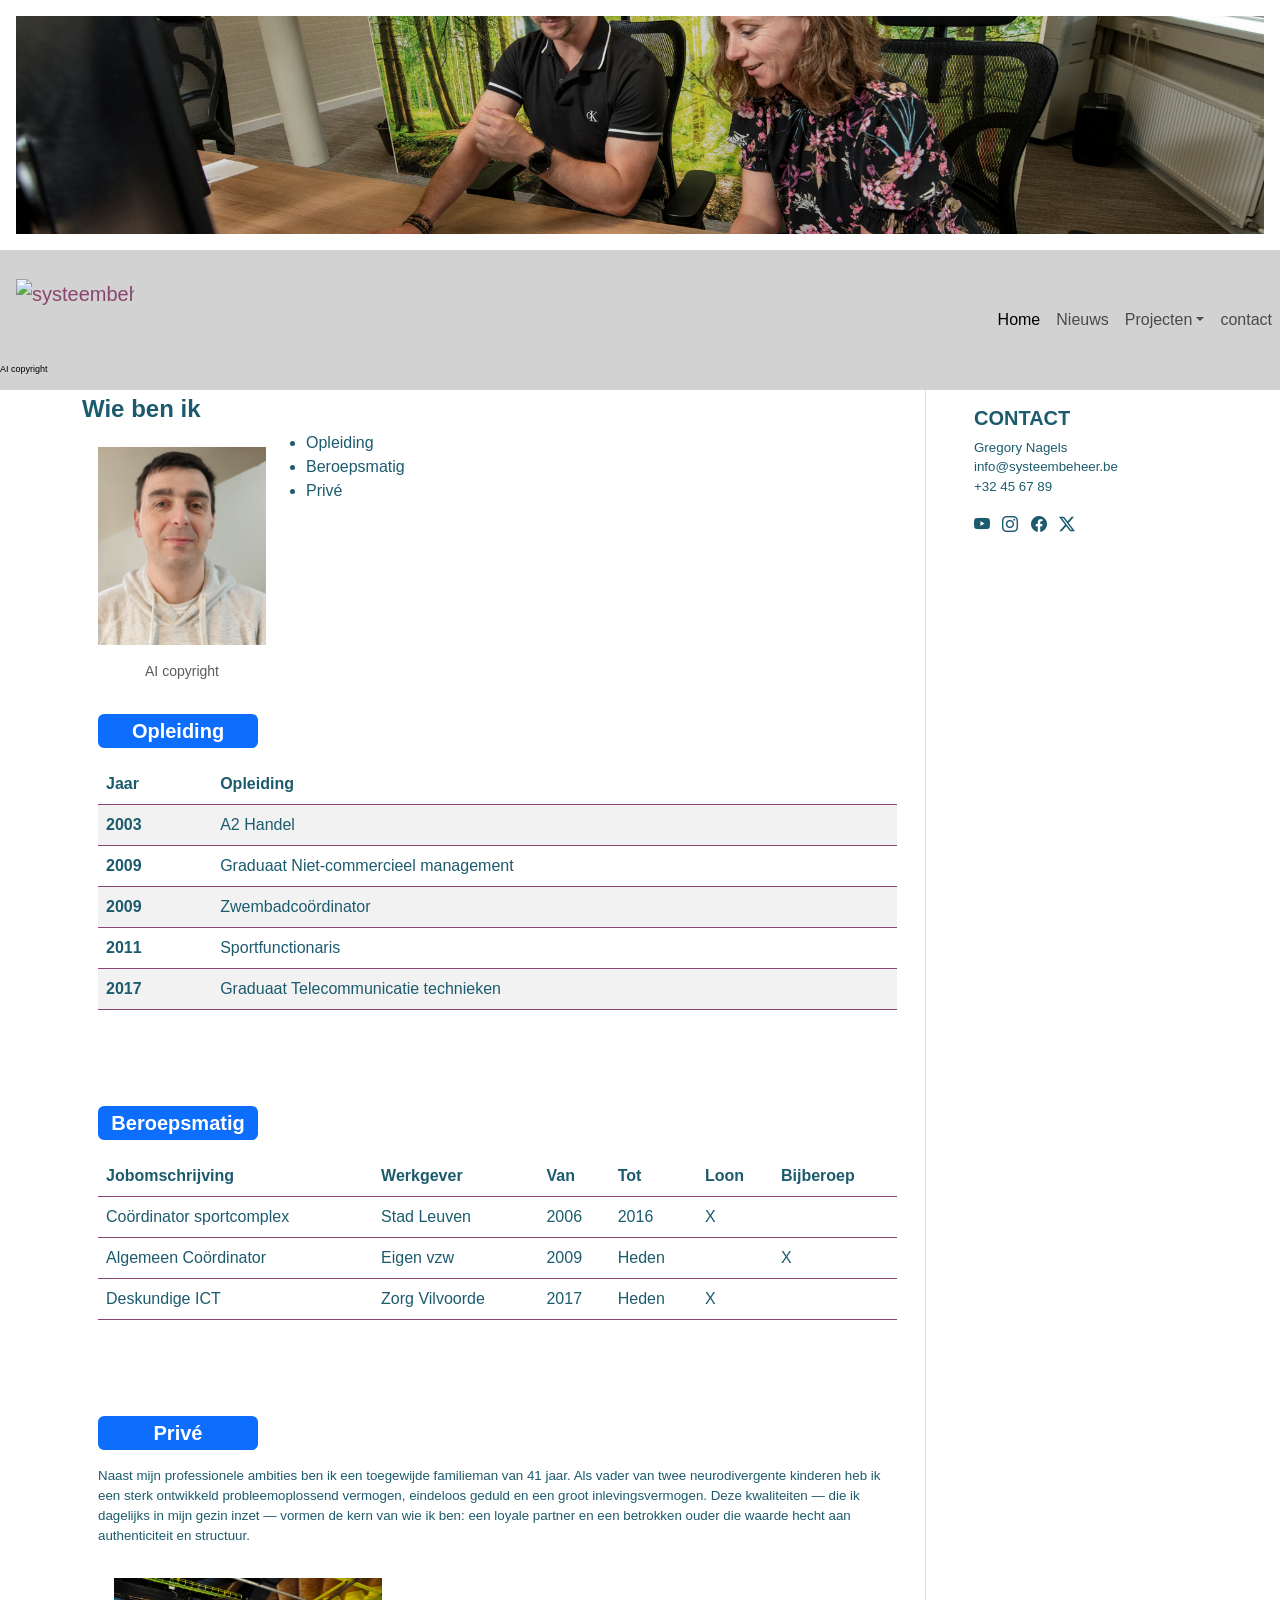
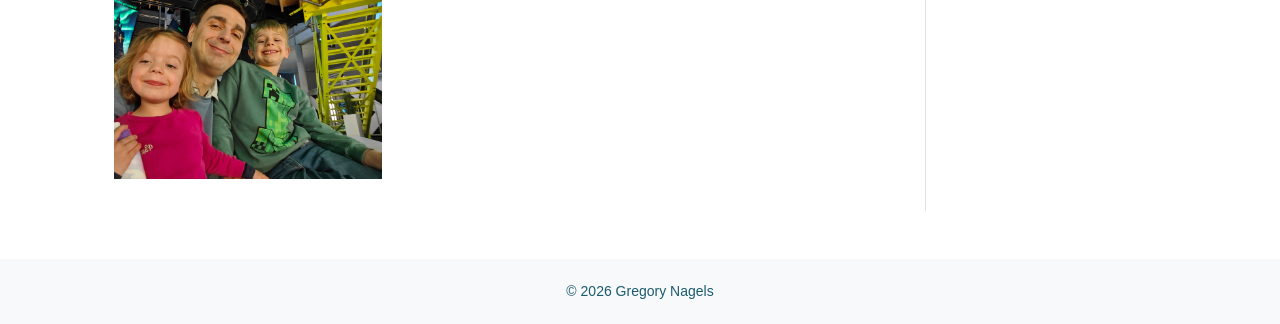
==== index.html @ eec40cdf "Add files via upload" ====
<!DOCTYPE html>
<html lang="nl-BE">

<head>
  <meta charset="UTF-8">
  <meta name="viewport" content="width=device-width, initial-scale=1.0">
  <title>Portfolio Gregory Nagels</title>
  <link rel="stylesheet" href="css/reset.css">
  <link href="https://cdn.jsdelivr.net/npm/bootstrap@5.3.3/dist/css/bootstrap.min.css" rel="stylesheet">
  <link rel="stylesheet" href="https://cdn.jsdelivr.net/npm/bootstrap-icons@1.11.3/font/bootstrap-icons.min.css">
  <script src="https://cdn.jsdelivr.net/npm/bootstrap@5.3.3/dist/js/bootstrap.bundle.min.js" defer></script>
  <link rel="stylesheet" href="css/style.css">
</head>

<body>
  <img src="assets/samenwerken.jpeg" class="img-fluid w-100" style="height: 250px; object-fit: cover;" alt="samenwerken">

  <nav class="navbar navbar-expand-md container-fluid">
    <a class="navbar-brand" href="#">
      <img src="assets/logo.jpg" alt="systeembeheer" width="150" height="100">
      <figcaption>AI copyright</figcaption>
    </a>
    <button class="navbar-toggler" type="button" data-bs-toggle="collapse" data-bs-target="#navbarSupportedContent">
      <span class="navbar-toggler-icon"></span>
    </button>
    <div class="collapse navbar-collapse" id="navbarSupportedContent">
      <ul class="navbar-nav ms-auto mb-2 mb-lg-0">
        <li class="nav-item"><a class="nav-link active" href="index.html">Home</a></li>
        <li class="nav-item"><a class="nav-link" href="#">Nieuws</a></li>
        <li class="nav-item dropdown">
          <a class="nav-link dropdown-toggle" href="Projecten.html" role="button">Projecten</a>
          <ul class="dropdown-menu">
            <li><a class="dropdown-item" href="camera_configuratie.html">Camera Configuratie</a></li>
            <li><a class="dropdown-item" href="NIS2.html">NIS 2 support</a></li>
            <li><a class="dropdown-item" href="Shairpoint_migratie.html">Shairpoint Migratie</a></li>
            <li><a class="dropdown-item" href="datacenter_migratie.html">Datacenter Migratie</a></li>
            <li><a class="dropdown-item" href="server_migratie.html">Server Migratie</a></li>
            <li><a class="dropdown-item" href="netwerk_configuratie.html">Netwerk Configuratie</a></li>
          </ul>
        </li>
        <li class="nav-item"><a class="nav-link" href="contact.html">contact</a></li>
      </ul>
    </div>
  </nav>

  <div class="container">
    <div class="row">
      <main class="col-md-9">
        <h1>Wie ben ik</h1>
         <figure class="float-start me-4 mb-3" style="width: 200px;">
          <img src="assets/foto.jpg" class="rounded img-fluid" alt="Camera Bewaking">
          <figcaption class="text-center small text-muted">AI copyright</figcaption>
        </figure>
        <ul>
          <li><a href="#nav-item-1">Opleiding</a></li>
          <li><a href="#nav-item-2">Beroepsmatig</a></li>
          <li><a href="#nav-item-3">Privé</a></li>
        </ul>

        <section id="nav-item-1" class="mb-5">
          <div class="badge text-bg-primary text-wrap fs-5 mb-3" style="width: 10rem;">Opleiding</div>
          <table class="table table-striped">
            <thead>
              <tr>
                <th rowspan="2">Jaar</th>
                <th colspan="2">Opleiding</th>
              </tr>
            </thead>
            <tbody>
              <tr><th>2003</th><td>A2 Handel</td></tr>
              <tr><th>2009</th><td>Graduaat Niet-commercieel management</td></tr>
              <tr><th>2009</th><td>Zwembadcoördinator</td></tr>
              <tr><th>2011</th><td>Sportfunctionaris</td></tr>
              <tr><th>2017</th><td>Graduaat Telecommunicatie technieken</td></tr>
            </tbody>
          </table>
        </section>

        <section id="nav-item-2" class="mb-5">
          <div class="badge text-bg-primary text-wrap fs-5 mb-3" style="width: 10rem;">Beroepsmatig</div>
          <div class="table-responsive">
            <table class="table">
              <thead>
                <tr>
                  <th>Jobomschrijving</th>
                  <th>Werkgever</th>
                  <th>Van</th>
                  <th>Tot</th>
                  <th>Loon</th>
                  <th>Bijberoep</th>
                </tr>
              </thead>
              <tbody>
                <tr>
                  <td>Coördinator sportcomplex</td>
                  <td>Stad Leuven</td>
                  <td>2006</td>
                  <td>2016</td>
                  <td>X</td>
                  <td></td>
                </tr>
                <tr>
                  <td>Algemeen Coördinator</td>
                  <td>Eigen vzw</td>
                  <td>2009</td>
                  <td>Heden</td>
                  <td></td>
                  <td>X</td>
                </tr>
                <tr>
                  <td>Deskundige ICT</td>
                  <td>Zorg Vilvoorde</td>
                  <td>2017</td>
                  <td>Heden</td>
                  <td>X</td>
                  <td></td>
                </tr>
              </tbody>
            </table>
          </div>
        </section>

        <section id="nav-item-3" class="mb-5">
          <div class="badge text-bg-primary text-wrap fs-5 mb-3" style="width: 10rem;">Privé</div>
          <p>Naast mijn professionele ambities ben ik een toegewijde familieman van 41 jaar. Als vader van twee neurodivergente kinderen heb ik een sterk ontwikkeld probleemoplossend vermogen, eindeloos geduld en een groot inlevingsvermogen. Deze kwaliteiten — die ik dagelijks in mijn gezin inzet — vormen de kern van wie ik ben: een loyale partner en een betrokken ouder die waarde hecht aan authenticiteit en structuur.</p>
          <img src="assets/gezin.jpg" class="rounded float-start me-3 mb-3" alt="Gezin" style="max-width: 300px;">
        </section>
      </main>

      <aside class="col-md-3 border-start ps-md-5">
        <h2 class="text-uppercase fs-5 fw-bolder pt-3">contact</h2>
        <p>Gregory Nagels<br>
          <a href="mailto:info@systeembeheer.be">info@systeembeheer.be</a><br>
          +32 45 67 89
        </p>
        <ul class="list-inline socials">
          <li class="list-inline-item"><a href="#"><i class="bi bi-youtube fs-6"></i></a></li>
          <li class="list-inline-item"><a href="#"><i class="bi bi-instagram fs-6"></i></a></li>
          <li class="list-inline-item"><a href="#"><i class="bi bi-facebook fs-6"></i></a></li>
          <li class="list-inline-item"><a href="#"><i class="bi bi-twitter-x fs-6"></i></a></li>
        </ul>
      </aside>
    </div> </div> <footer class="container-fluid bg-light text-center h6 small p-4 mt-5">
    &copy; 2026 Gregory Nagels
  </footer>
</body>
</html>
---- css/style.css ----
html, body {
  box-sizing: border-box;
  background-color:white;
  margin: 0 !important;
  padding: 0 !important;
  font-family: Arial, Helvetica, sans-serif;
  color: #1c5b6e;
  height: 100%;
  width: 100%;
  
}
nav{
  background-color: #D2D2D2;
}
a, a:hover {
  text-decoration: none;
  color: #53affa;
}

.blauwgrijs {
  color: #587e8c;
}
.navbar-brand, .navbar  {
  color: #8a466e;

}
h1{
  font-size: x-large;
  font-weight: bolder;
  padding-top: 5px;
  clear:both
  
 
}

h2{ 
  font-size: large;
  clear: both;
  padding-top: 20px;
  font-weight: bold;
  
}
h3{ 
  font-size: large;
  clear: both;
  padding-top: 20px;
  text-decoration: underline;
 
}

h4{ 
  font-size: medium;
  clear: both;
  padding-top: 15px;
  text-decoration: underline;
 
}
p{
  font-size: smaller;
  display: block;
  clear: both;
}

table {
  font-size: medium; 
  background-color: transparent !important;
  
 }

.table th, .table td {
    background-color: transparent !important;
    color: inherit;
    border-color: #8a466e; 
    font-size: medium;
}
.dropdown-menu {
    background-color: whitesmoke; 
    border: 1px solid #587e8c; 
}
.dropdown-item {
    color: #113743;
}
@media (min-width: 700px) {
  .nav-item.dropdown:hover .dropdown-menu {
    display: block;
    margin-top: 0; 
  }
}
.dropdown-item:hover {
    background-color: #587e8c;
    color: white;
}
figcaption{
  font-size: xx-small;
  color: black;
}
footer{
  background-color: transparent !important;
}
.gepland{
  background-color: orange;
}
section {
    display: block;    
    clear: both;       
    padding: 1rem;     
    
}
img{
  display: block;
  clear: both;
  padding: 1rem;
}
.label {
  font-weight: bolder;
  margin-left: 15 px !important;
  
}
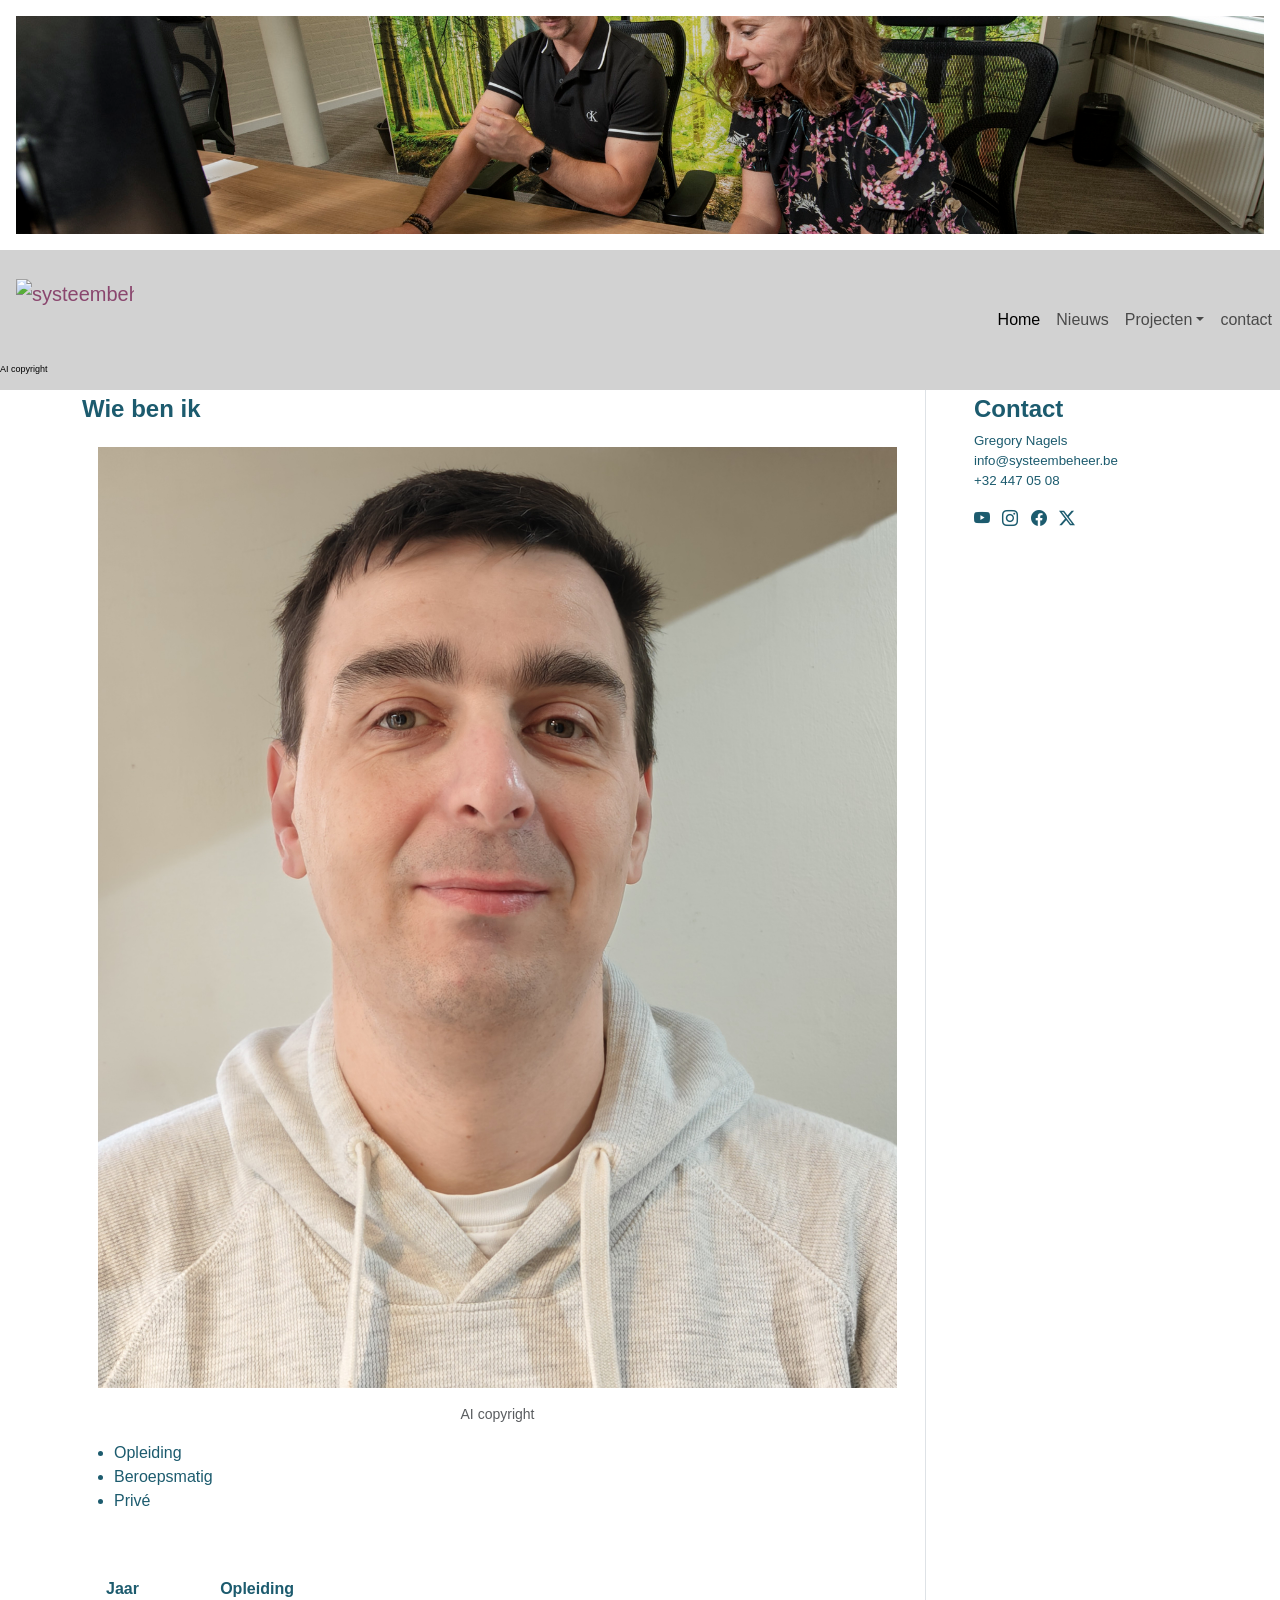
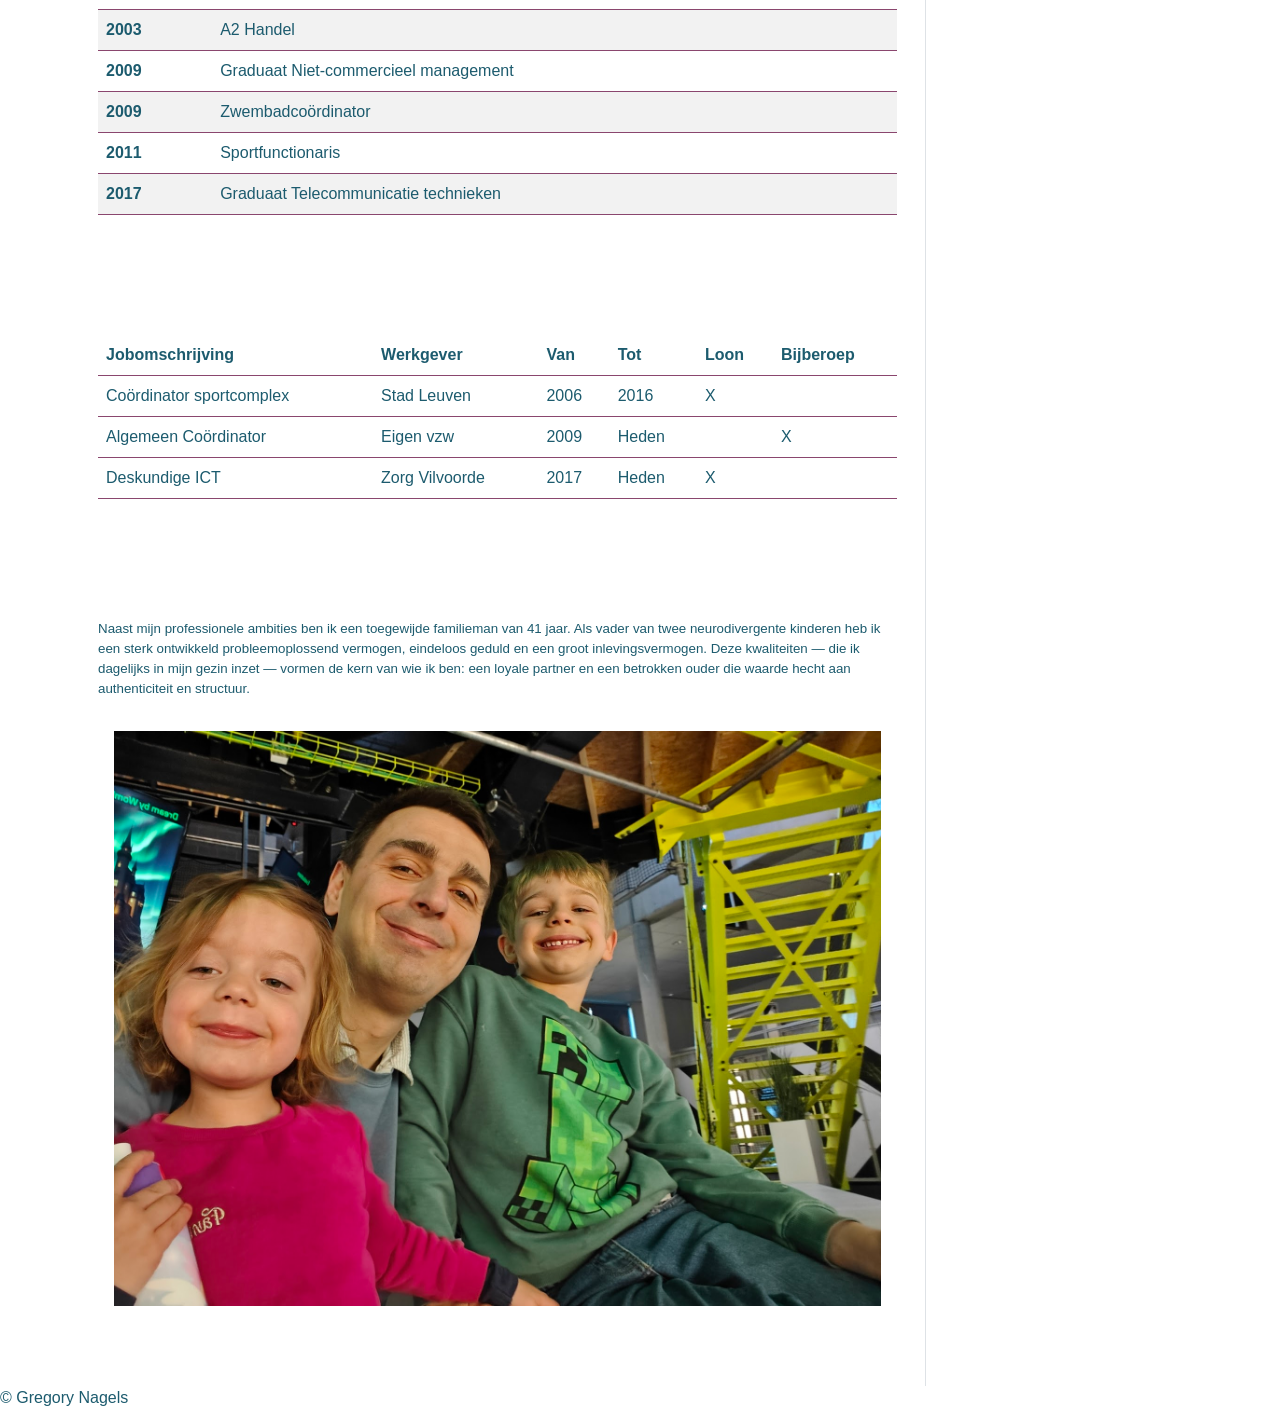
==== commit 8cddf484: "Add files via upload" ====
--- a/index.html
+++ b/index.html
@@ -8,8 +8,11 @@
   <link rel="stylesheet" href="css/reset.css">
   <link href="https://cdn.jsdelivr.net/npm/bootstrap@5.3.3/dist/css/bootstrap.min.css" rel="stylesheet">
   <link rel="stylesheet" href="https://cdn.jsdelivr.net/npm/bootstrap-icons@1.11.3/font/bootstrap-icons.min.css">
-  <script src="https://cdn.jsdelivr.net/npm/bootstrap@5.3.3/dist/js/bootstrap.bundle.min.js" defer></script>
-  <link rel="stylesheet" href="css/style.css">
+   <link rel="stylesheet" href="css/style.css">
+  <script src="https://cdn.jsdelivr.net/npm/bootstrap@5.3.3/dist/js/bootstrap.bundle.min.js"
+    integrity="sha384-YvpcrYf0tY3lHB60NNkmXc5s9fDVZLESaAA55NDzOxhy9GkcIdslK1eN7N6jIeHz" crossorigin="anonymous"
+    defer></script>
+  <script src="js/script.js" defer></script> 
 </head>
 
 <body>
@@ -47,8 +50,8 @@
     <div class="row">
       <main class="col-md-9">
         <h1>Wie ben ik</h1>
-         <figure class="float-start me-4 mb-3" style="width: 200px;">
-          <img src="assets/foto.jpg" class="rounded img-fluid" alt="Camera Bewaking">
+         <figure class="figure_left">
+          <img src="assets/foto.jpg" class="img" alt="Ik">
           <figcaption class="text-center small text-muted">AI copyright</figcaption>
         </figure>
         <ul>
@@ -58,7 +61,7 @@
         </ul>
 
         <section id="nav-item-1" class="mb-5">
-          <div class="badge text-bg-primary text-wrap fs-5 mb-3" style="width: 10rem;">Opleiding</div>
+          <div class="badge">Opleiding</div>
           <table class="table table-striped">
             <thead>
               <tr>
@@ -77,7 +80,7 @@
         </section>
 
         <section id="nav-item-2" class="mb-5">
-          <div class="badge text-bg-primary text-wrap fs-5 mb-3" style="width: 10rem;">Beroepsmatig</div>
+          <div class="badge">Beroepsmatig</div>
           <div class="table-responsive">
             <table class="table">
               <thead>
@@ -121,17 +124,17 @@
         </section>
 
         <section id="nav-item-3" class="mb-5">
-          <div class="badge text-bg-primary text-wrap fs-5 mb-3" style="width: 10rem;">Privé</div>
+          <div class="badge">Privé</div>
           <p>Naast mijn professionele ambities ben ik een toegewijde familieman van 41 jaar. Als vader van twee neurodivergente kinderen heb ik een sterk ontwikkeld probleemoplossend vermogen, eindeloos geduld en een groot inlevingsvermogen. Deze kwaliteiten — die ik dagelijks in mijn gezin inzet — vormen de kern van wie ik ben: een loyale partner en een betrokken ouder die waarde hecht aan authenticiteit en structuur.</p>
-          <img src="assets/gezin.jpg" class="rounded float-start me-3 mb-3" alt="Gezin" style="max-width: 300px;">
+          <img src="assets/gezin.jpg" class="img_center" alt="Gezin">
         </section>
       </main>
 
       <aside class="col-md-3 border-start ps-md-5">
-        <h2 class="text-uppercase fs-5 fw-bolder pt-3">contact</h2>
+        <h1>Contact</h1>
         <p>Gregory Nagels<br>
           <a href="mailto:info@systeembeheer.be">info@systeembeheer.be</a><br>
-          +32 45 67 89
+          +32 447 05 08
         </p>
         <ul class="list-inline socials">
           <li class="list-inline-item"><a href="#"><i class="bi bi-youtube fs-6"></i></a></li>
@@ -140,8 +143,9 @@
           <li class="list-inline-item"><a href="#"><i class="bi bi-twitter-x fs-6"></i></a></li>
         </ul>
       </aside>
-    </div> </div> <footer class="container-fluid bg-light text-center h6 small p-4 mt-5">
-    &copy; 2026 Gregory Nagels
-  </footer>
+    </div> </div>
+    <footer class="footer">
+    &copy;  <span id="year"></span> Gregory Nagels
+    </footer></div> 
 </body>
 </html>
